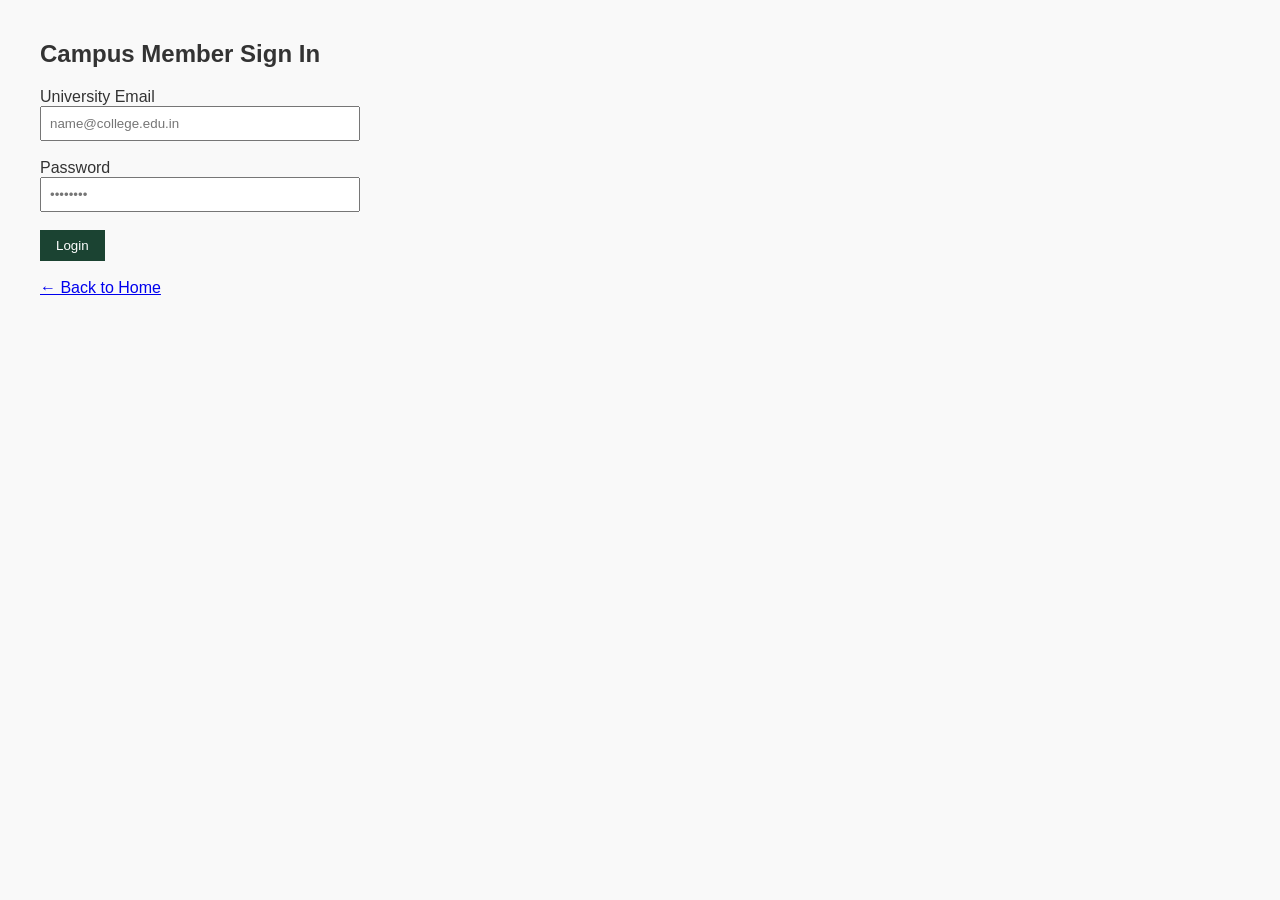
==== login.html @ e1d95f11 "Added initial project structure and baseline HTML files" ====
<!DOCTYPE html>
<html lang="en">

<head>
    <meta charset="UTF-8">
    <meta name="viewport" content="width=device-width, initial-scale=1.0">
    <title>FoundIt - Login</title>
    <link rel="stylesheet" href="style.css">
</head>

<body>
    <div>
        <h2>Campus Member Sign In</h2>
        <form>
            <label>University Email</label><br>
            <input type="email" placeholder="name@college.edu.in"><br><br>
            <label>Password</label><br>
            <input type="password" placeholder="••••••••"><br><br>
            <button type="submit">Login</button>
        </form>
        <br>
        <a href="index.html">← Back to Home</a>
    </div>
</body>

</html>
---- style.css ----
body {
    font-family: Arial, sans-serif;
    margin: 40px;
    background-color: #f9f9f9;
    color: #333;
}

header {
    display: flex;
    justify-content: space-between;
    align-items: center;
}

input {
    padding: 8px;
    width: 300px;
}

button {
    padding: 8px 16px;
    background-color: #1b4332;
    color: white;
    border: none;
    cursor: pointer;
}
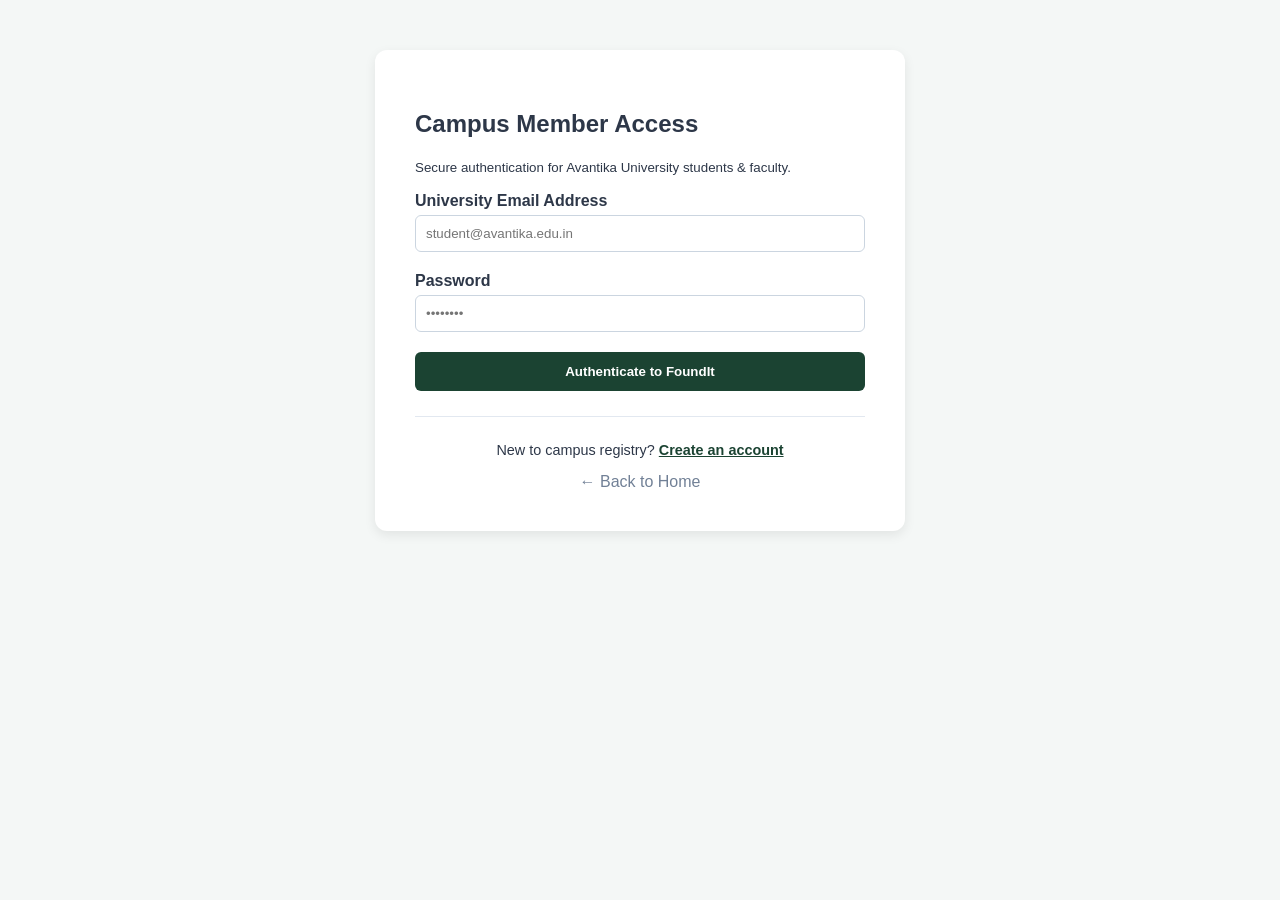
==== commit 2966eb9f: "Upgraded to full professional styling and form layouts using AI" ====
--- a/login.html
+++ b/login.html
@@ -4,23 +4,36 @@
 <head>
     <meta charset="UTF-8">
     <meta name="viewport" content="width=device-width, initial-scale=1.0">
-    <title>FoundIt - Login</title>
+    <title>FoundIt - Sign In / Register</title>
     <link rel="stylesheet" href="style.css">
 </head>
 
 <body>
-    <div>
-        <h2>Campus Member Sign In</h2>
+
+    <div class="form-card">
+        <h2>Campus Member Access</h2>
+        <p><small>Secure authentication for Avantika University students & faculty.</small></p>
+
         <form>
-            <label>University Email</label><br>
-            <input type="email" placeholder="name@college.edu.in"><br><br>
-            <label>Password</label><br>
-            <input type="password" placeholder="••••••••"><br><br>
-            <button type="submit">Login</button>
+            <label><strong>University Email Address</strong></label>
+            <input type="email" placeholder="student@avantika.edu.in" required>
+
+            <label><strong>Password</strong></label>
+            <input type="password" placeholder="••••••••" required>
+
+            <button type="submit" style="width: 100%;">Authenticate to FoundIt</button>
         </form>
-        <br>
-        <a href="index.html">← Back to Home</a>
+
+        <hr style="margin: 25px 0; border: 0; border-top: 1px solid #e2e8f0;">
+
+        <p style="text-align: center; font-size: 0.9rem;">
+            New to campus registry? <a href="#" style="color: #1b4332; font-weight: bold;">Create an account</a>
+        </p>
+        <div style="text-align: center; margin-top: 15px;">
+            <a href="index.html" style="color: #718096; text-decoration: none;">← Back to Home</a>
+        </div>
     </div>
+
 </body>
 
 </html>
--- a/style.css
+++ b/style.css
@@ -1,25 +1,111 @@
+/* Global Reset & Base Styling */
 body {
-    font-family: Arial, sans-serif;
-    margin: 40px;
-    background-color: #f9f9f9;
-    color: #333;
+    font-family: 'Segoe UI', Tahoma, Geneva, Verdana, sans-serif;
+    margin: 0;
+    padding: 0;
+    background-color: #f4f7f6;
+    color: #2d3748;
 }
 
+/* Header Navigation */
 header {
     display: flex;
     justify-content: space-between;
     align-items: center;
+    padding: 20px 40px;
+    background-color: #ffffff;
+    box-shadow: 0 2px 4px rgba(0, 0, 0, 0.05);
 }
 
-input {
-    padding: 8px;
-    width: 300px;
+header nav a {
+    text-decoration: none;
+    color: #4a5568;
+    margin: 0 15px;
+    font-weight: 600;
 }
 
+header nav a:hover {
+    color: #1b4332;
+}
+
+/* Centered Hero Section */
+.hero {
+    background-color: #1b4332;
+    color: white;
+    text-align: center;
+    padding: 60px 20px;
+}
+
+.hero h1 {
+    font-size: 3rem;
+    margin-bottom: 10px;
+}
+
+.hero p {
+    font-size: 1.1rem;
+    color: #cbd5e0;
+    max-width: 600px;
+    margin: 0 auto 30px auto;
+}
+
+/* Search Card Container */
+.search-container {
+    background: white;
+    padding: 30px;
+    border-radius: 12px;
+    box-shadow: 0 10px 25px rgba(0, 0, 0, 0.1);
+    max-width: 700px;
+    margin: -30px auto 40px auto;
+    text-align: left;
+    color: #2d3748;
+}
+
+.search-container form {
+    display: flex;
+    gap: 10px;
+}
+
+.search-container input {
+    flex: 1;
+    padding: 12px 16px;
+    border: 1px solid #cbd5e0;
+    border-radius: 6px;
+    font-size: 1rem;
+}
+
+/* Universal Buttons & Forms */
 button {
-    padding: 8px 16px;
+    padding: 12px 24px;
     background-color: #1b4332;
     color: white;
     border: none;
+    border-radius: 6px;
+    font-weight: 600;
     cursor: pointer;
+    transition: background 0.2s;
+}
+
+button:hover {
+    background-color: #2d6a4f;
+}
+
+.form-card {
+    background: white;
+    max-width: 450px;
+    margin: 50px auto;
+    padding: 40px;
+    border-radius: 12px;
+    box-shadow: 0 4px 12px rgba(0, 0, 0, 0.08);
+}
+
+.form-card input,
+.form-card select,
+.form-card textarea {
+    width: 100%;
+    padding: 10px;
+    margin-top: 5px;
+    margin-bottom: 20px;
+    border: 1px solid #cbd5e0;
+    border-radius: 6px;
+    box-sizing: border-box;
 }
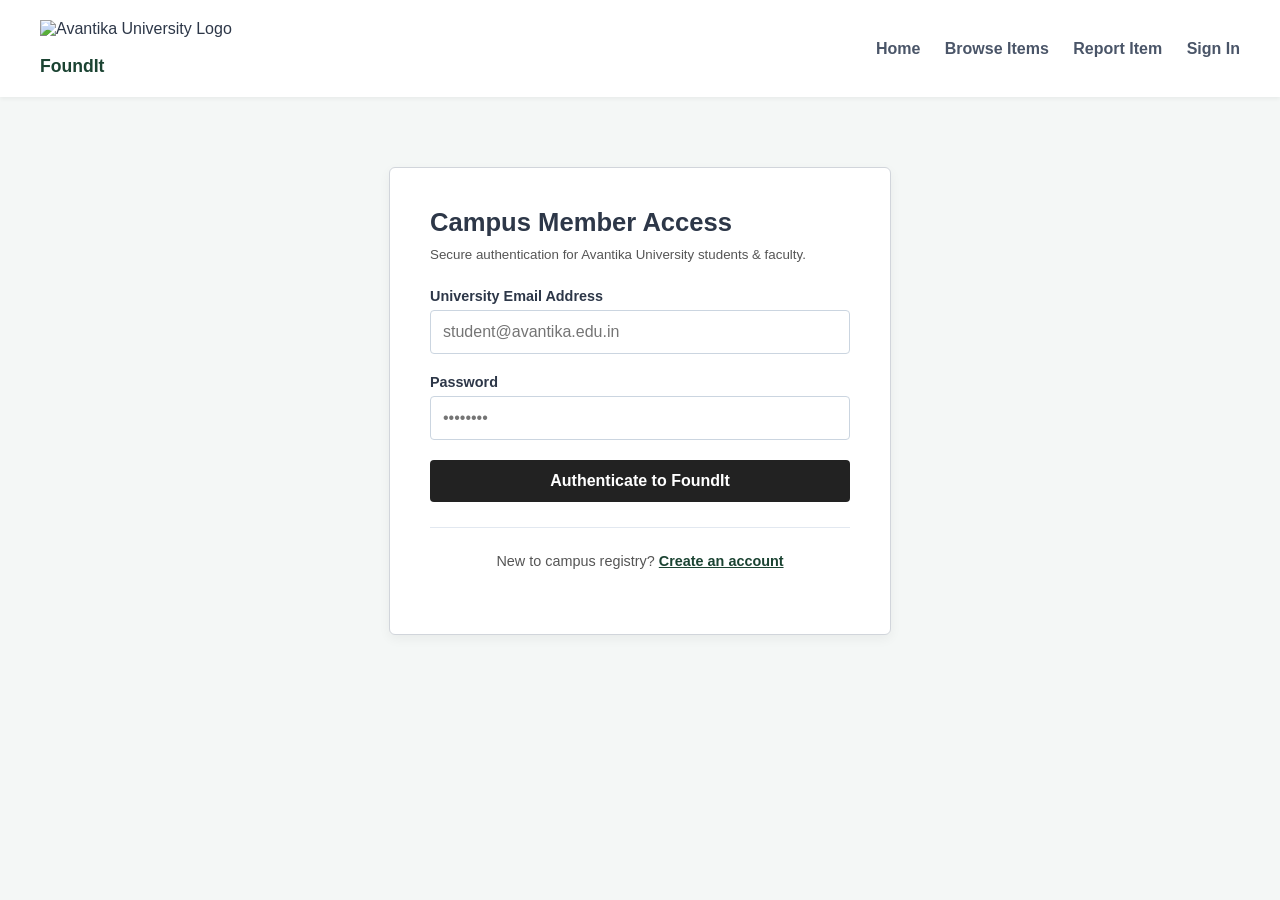
==== commit 445c5cc8: "Added browsing options" ====
--- a/login.html
+++ b/login.html
@@ -10,16 +10,31 @@
 
 <body>
 
-    <div class="form-card">
+    <!-- Consistent Header Navigation -->
+    <header>
+        <a href="index.html" class="logo-brand">
+            <img src="logo.png" alt="Avantika University Logo">
+            <h2>FoundIt</h2>
+        </a>
+        <nav>
+            <a href="index.html">Home</a>
+            <a href="browse.html">Browse Items</a>
+            <a href="report.html">Report Item</a>
+            <a href="login.html">Sign In</a>
+        </nav>
+    </header>
+
+    <!-- Login Card -->
+    <div class="form-card" id="login-box">
         <h2>Campus Member Access</h2>
         <p><small>Secure authentication for Avantika University students & faculty.</small></p>
 
-        <form>
+        <form id="login-form">
             <label><strong>University Email Address</strong></label>
-            <input type="email" placeholder="student@avantika.edu.in" required>
+            <input type="email" id="login-email" placeholder="student@avantika.edu.in" required>
 
             <label><strong>Password</strong></label>
-            <input type="password" placeholder="••••••••" required>
+            <input type="password" id="login-password" placeholder="••••••••" required>
 
             <button type="submit" style="width: 100%;">Authenticate to FoundIt</button>
         </form>
@@ -27,12 +42,72 @@
         <hr style="margin: 25px 0; border: 0; border-top: 1px solid #e2e8f0;">
 
         <p style="text-align: center; font-size: 0.9rem;">
-            New to campus registry? <a href="#" style="color: #1b4332; font-weight: bold;">Create an account</a>
+            New to campus registry? <a href="#" id="show-register" style="color: #1b4332; font-weight: bold;">Create an
+                account</a>
         </p>
-        <div style="text-align: center; margin-top: 15px;">
-            <a href="index.html" style="color: #718096; text-decoration: none;">← Back to Home</a>
-        </div>
     </div>
+
+    <!-- Hidden Registration Card (Shows when user clicks "Create an account") -->
+    <div class="form-card" id="register-box" style="display: none;">
+        <h2>Register Campus Account</h2>
+        <p><small>Create a verified profile to track your lost & found reports.</small></p>
+
+        <form id="register-form">
+            <label><strong>Full Name</strong></label>
+            <input type="text" id="reg-name" placeholder="e.g. Aarav Sharma" required>
+
+            <label><strong>University Email Address</strong></label>
+            <input type="email" id="reg-email" placeholder="student@avantika.edu.in" required>
+
+            <label><strong>Enrollment / Employee ID</strong></label>
+            <input type="text" id="reg-id" placeholder="e.g. AU2024001" required>
+
+            <button type="submit" style="width: 100%;">Complete Registration</button>
+        </form>
+
+        <hr style="margin: 25px 0; border: 0; border-top: 1px solid #e2e8f0;">
+
+        <p style="text-align: center; font-size: 0.9rem;">
+            Already have an account? <a href="#" id="show-login" style="color: #1b4332; font-weight: bold;">Sign In</a>
+        </p>
+    </div>
+
+    <script>
+        // Toggle between Sign In and Register forms
+        const loginBox = document.getElementById("login-box");
+        const registerBox = document.getElementById("register-box");
+
+        document.getElementById("show-register").addEventListener("click", (e) => {
+            e.preventDefault();
+            loginBox.style.display = "none";
+            registerBox.style.display = "block";
+        });
+
+        document.getElementById("show-login").addEventListener("click", (e) => {
+            e.preventDefault();
+            registerBox.style.display = "none";
+            loginBox.style.display = "block";
+        });
+
+        // Simulate real user login
+        document.getElementById("login-form").addEventListener("submit", (e) => {
+            e.preventDefault();
+            const email = document.getElementById("login-email").value;
+            localStorage.setItem("foundit_user", email);
+            alert("Welcome back, " + email + "! You are now signed in.");
+            window.location.href = "browse.html";
+        });
+
+        // Simulate new user registration
+        document.getElementById("register-form").addEventListener("submit", (e) => {
+            e.preventDefault();
+            const name = document.getElementById("reg-name").value;
+            const email = document.getElementById("reg-email").value;
+            localStorage.setItem("foundit_user", email);
+            alert("Account created for " + name + "! Redirecting to registry...");
+            window.location.href = "browse.html";
+        });
+    </script>
 
 </body>
 
--- a/style.css
+++ b/style.css
@@ -20,7 +20,7 @@
 header nav a {
     text-decoration: none;
     color: #4a5568;
-    margin: 0 15px;
+    margin-left: 20px;
     font-weight: 600;
 }
 
@@ -33,79 +33,152 @@
     background-color: #1b4332;
     color: white;
     text-align: center;
-    padding: 60px 20px;
+    padding: 80px 20px;
+    display: flex;
+    justify-content: center;
+    align-items: center;
 }
 
+.hero-content {
+    max-width: 700px;
+}
+
+.badge {
+    background-color: rgba(255, 255, 255, 0.1);
+    padding: 6px 12px;
+    border-radius: 4px;
+    /* Changed from 20px to 4px */
+    font-size: 0.8rem;
+    letter-spacing: 1px;
+    color: #a3b18a;
+    font-weight: bold;
+}
 .hero h1 {
     font-size: 3rem;
-    margin-bottom: 10px;
+    margin: 20px 0 15px 0;
+    font-weight: 700;
 }
 
 .hero p {
     font-size: 1.1rem;
     color: #cbd5e0;
-    max-width: 600px;
-    margin: 0 auto 30px auto;
+    line-height: 1.6;
+    margin-bottom: 35px;
 }
 
-/* Search Card Container */
-.search-container {
+/* Search Box inside Hero */
+.search-box form {
+    display: flex;
+    gap: 10px;
     background: white;
-    padding: 30px;
-    border-radius: 12px;
-    box-shadow: 0 10px 25px rgba(0, 0, 0, 0.1);
-    max-width: 700px;
-    margin: -30px auto 40px auto;
-    text-align: left;
-    color: #2d3748;
+    padding: 8px;
+    border-radius: 6px;
+    /* Changed from 50px to 6px */
+    box-shadow: 0 10px 25px rgba(0, 0, 0, 0.2);
 }
 
-.search-container form {
-    display: flex;
-    gap: 10px;
+.search-box input {
+    flex: 1;
+    border: none;
+    padding: 12px 20px;
+    font-size: 1rem;
+    outline: none;
+    border-radius: 4px;
+    /* Changed from 50px to 4px */
 }
 
-.search-container input {
-    flex: 1;
-    padding: 12px 16px;
-    border: 1px solid #cbd5e0;
-    border-radius: 6px;
-    font-size: 1rem;
-}
-
-/* Universal Buttons & Forms */
-button {
-    padding: 12px 24px;
+.search-box button {
     background-color: #1b4332;
     color: white;
     border: none;
-    border-radius: 6px;
+    padding: 12px 24px;
+    border-radius: 4px;
+    /* Changed from 50px to 4px */
     font-weight: 600;
     cursor: pointer;
     transition: background 0.2s;
 }
 
-button:hover {
+.search-box button:hover {
     background-color: #2d6a4f;
 }
 
+/* Centered Form Card Layout (Monochrome / No Color Added) */
 .form-card {
-    background: white;
-    max-width: 450px;
-    margin: 50px auto;
+    background: #ffffff;
+    max-width: 420px;
+    margin: 70px auto;
     padding: 40px;
-    border-radius: 12px;
-    box-shadow: 0 4px 12px rgba(0, 0, 0, 0.08);
+    border: 1px solid #d1d5db;
+    border-radius: 6px;
+    box-shadow: 0 4px 12px rgba(0, 0, 0, 0.05);
 }
 
-.form-card input,
-.form-card select,
-.form-card textarea {
+.form-card h2 {
+    margin: 0 0 8px 0;
+    font-size: 1.6rem;
+}
+
+.form-card p {
+    margin: 0 0 25px 0;
+    color: #555555;
+}
+
+.form-card label {
+    display: block;
+    margin-bottom: 6px;
+    font-size: 0.9rem;
+}
+
+.form-card input {
     width: 100%;
-    padding: 10px;
-    margin-top: 5px;
+    padding: 12px;
     margin-bottom: 20px;
     border: 1px solid #cbd5e0;
-    border-radius: 6px;
+    border-radius: 4px;
     box-sizing: border-box;
+    font-size: 1rem;
+}
+
+.form-card button {
+    width: 100%;
+    padding: 12px;
+    background-color: #222222;
+    color: #ffffff;
+    border: none;
+    border-radius: 4px;
+    font-size: 1rem;
+    font-weight: 600;
+    cursor: pointer;
+}
+
+.form-card button:hover {
+    background-color: #444444;
+}
+/* Logo & Brand Layout in Header */
+/* Stacked Logo & Brand Layout in Header */
+.logo-brand {
+    display: flex;
+    flex-direction: column;
+    /* Switches from side-by-side to stacked */
+    align-items: flex-start;
+    /* Align everything to the left (change to center if you want it centered) */
+    text-decoration: none;
+    color: #2d3748;
+    gap: 4px;
+    /* Tiny gap between the logo and the text below it */
+}
+
+.logo-brand img {
+    height: 32px;
+    /* Adjust height so it doesn't look massive stacked */
+    width: auto;
+}
+
+.logo-brand h2 {
+    margin: 0;
+    font-size: 1.1rem;
+    /* Slightly smaller so it balances nicely under the image */
+    font-weight: 700;
+    color: #1b4332;
 }
